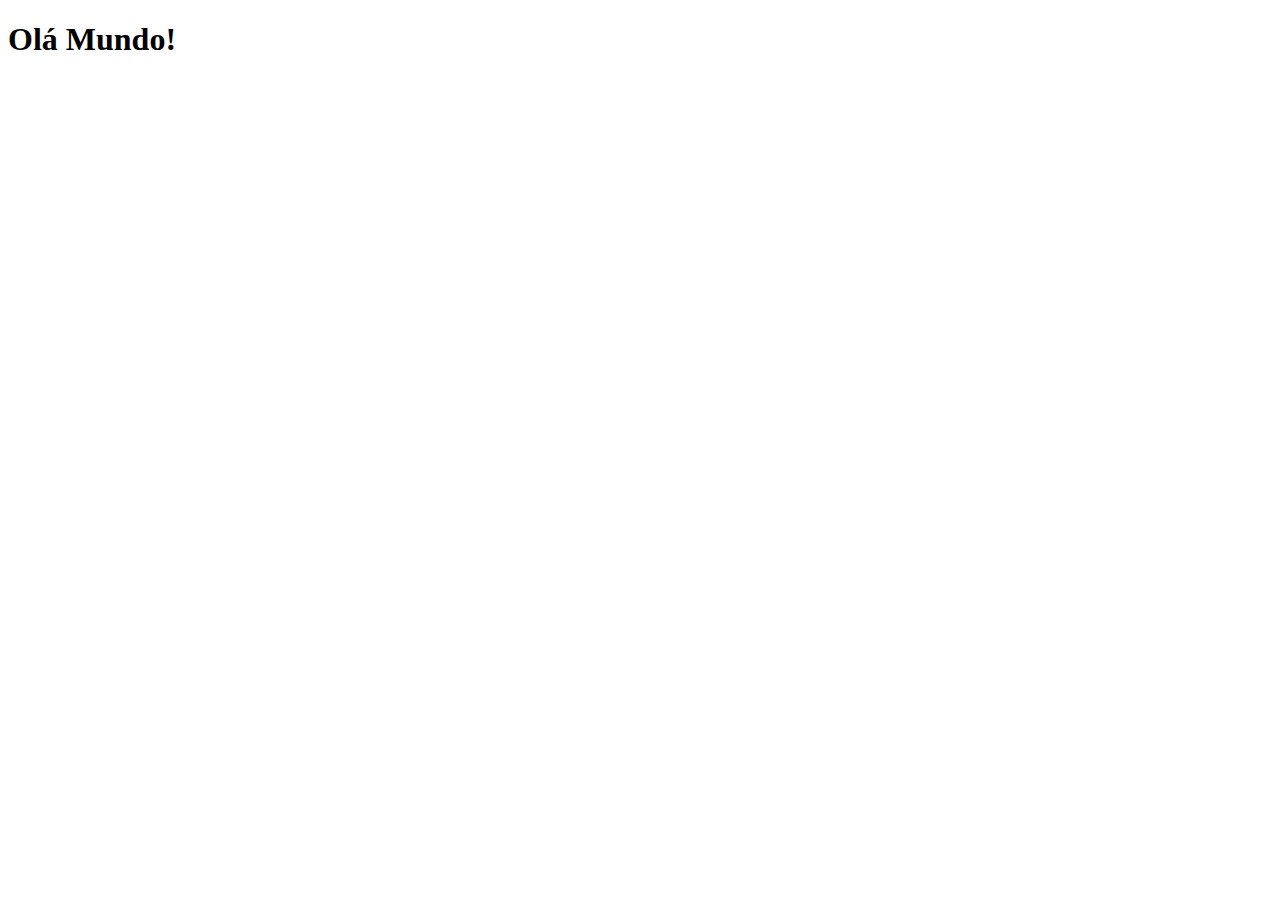
==== index.html @ ce46d159 "Crie o a pagina principal" ====
<!DOCTYPE html>
<html lang="pt-br">
<head>
    <meta charset="UTF-8">
    <meta name="viewport" content="width=device-width, initial-scale=1.0">
    <link rel="shortcut icon" href="favicon.ico" type="image/x-icon">
    <title>Projetos Redes Socias</title>
</head>
<body>
    <h1>Olá Mundo!</h1>
    
</body>
</html>
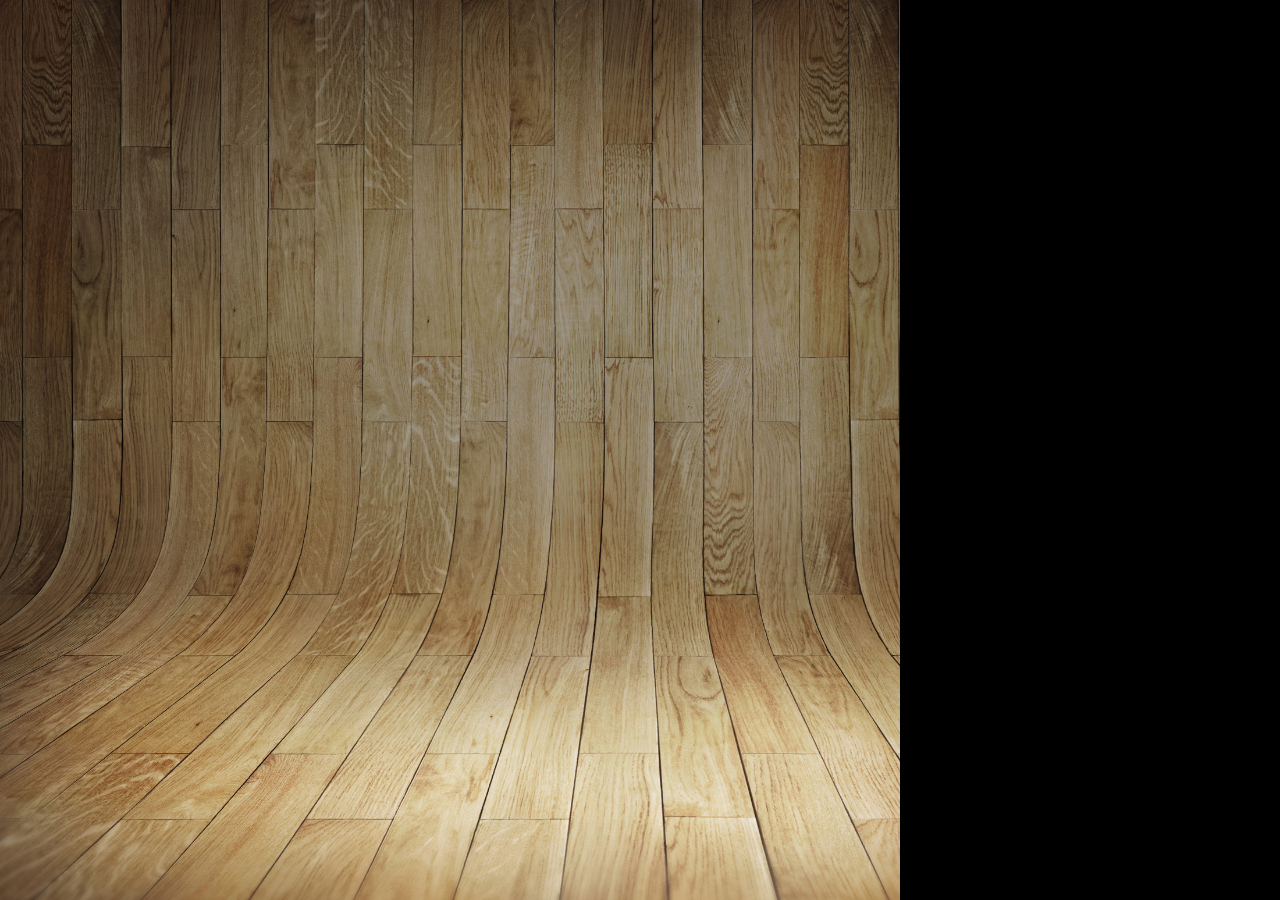
==== commit e18d4016: "começo do site pronto" ====
--- a/index.html
+++ b/index.html
@@ -4,10 +4,16 @@
     <meta charset="UTF-8">
     <meta name="viewport" content="width=device-width, initial-scale=1.0">
     <link rel="shortcut icon" href="favicon.ico" type="image/x-icon">
+    <link rel="stylesheet" href="estilos/style.css">
     <title>Projetos Redes Socias</title>
 </head>
 <body>
-    <h1>Olá Mundo!</h1>
+    <section id="Telefone"> 
+
+    </section>
+    <section id="redes-socias">
+
+    </section>
     
 </body>
 </html>--- a/estilos/style.css
+++ b/estilos/style.css
@@ -0,0 +1,35 @@
+@charset "UTF-8";
+
+* {
+    margin: 0px;
+    padding: 0px;
+    font-family: Arial, Helvetica, sans-serif;
+}
+
+html, body {
+    height: 100vh;
+    width: 100vh;
+    background-color: black;
+}
+body {
+    background: url(../imagens/fundo-madeira.jpg) no-repeat top center;
+    background-size: cover;
+    background-attachment: fixed;
+
+}
+main {
+    height: 100vh;
+    position: relative;
+    background-color: green;
+}
+
+section#telefone {
+    position: absolute;
+    top: 50%;
+    left: 50%;
+    transform: translate(-50%, -50%);
+
+    height: 627px;
+    width: 311px;
+    background: url(../imagens/frame-iphone.png);
+}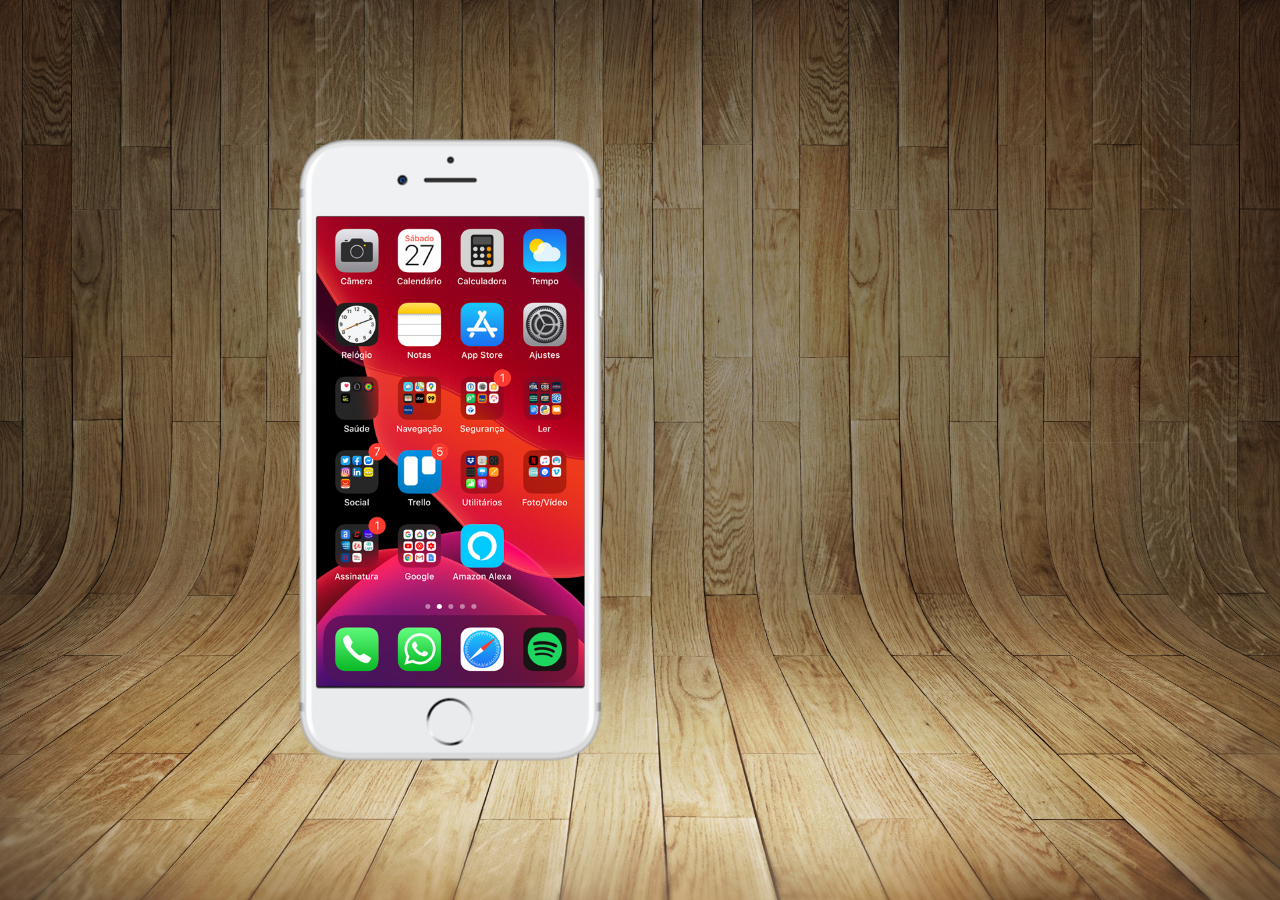
==== commit fefbe191: "Cirei a tela home" ====
--- a/index.html
+++ b/index.html
@@ -8,12 +8,13 @@
     <title>Projetos Redes Socias</title>
 </head>
 <body>
-    <section id="Telefone"> 
-
-    </section>
-    <section id="redes-socias">
-
-    </section>
-    
+    <main>
+        <section id="telefone">
+                <iframe src="home.html" mane="tela" id="tela" frameborder="0"></iframe>
+        </section>
+        <section id="redes-socias">
+        </section>
+        
+    </main>
 </body>
 </html>--- a/estilos/style.css
+++ b/estilos/style.css
@@ -9,7 +9,7 @@
 html, body {
     height: 100vh;
     width: 100vh;
-    background-color: black;
+
 }
 body {
     background: url(../imagens/fundo-madeira.jpg) no-repeat top center;
@@ -18,9 +18,8 @@
 
 }
 main {
-    height: 100vh;
     position: relative;
-    background-color: green;
+    height: 100vh;  
 }
 
 section#telefone {
@@ -32,4 +31,13 @@
     height: 627px;
     width: 311px;
     background: url(../imagens/frame-iphone.png);
+}
+
+iframe#tela {
+    position: relative;
+    top: 80px;
+    left: 22px;
+    width: 268px;
+    height: 470px;
+
 }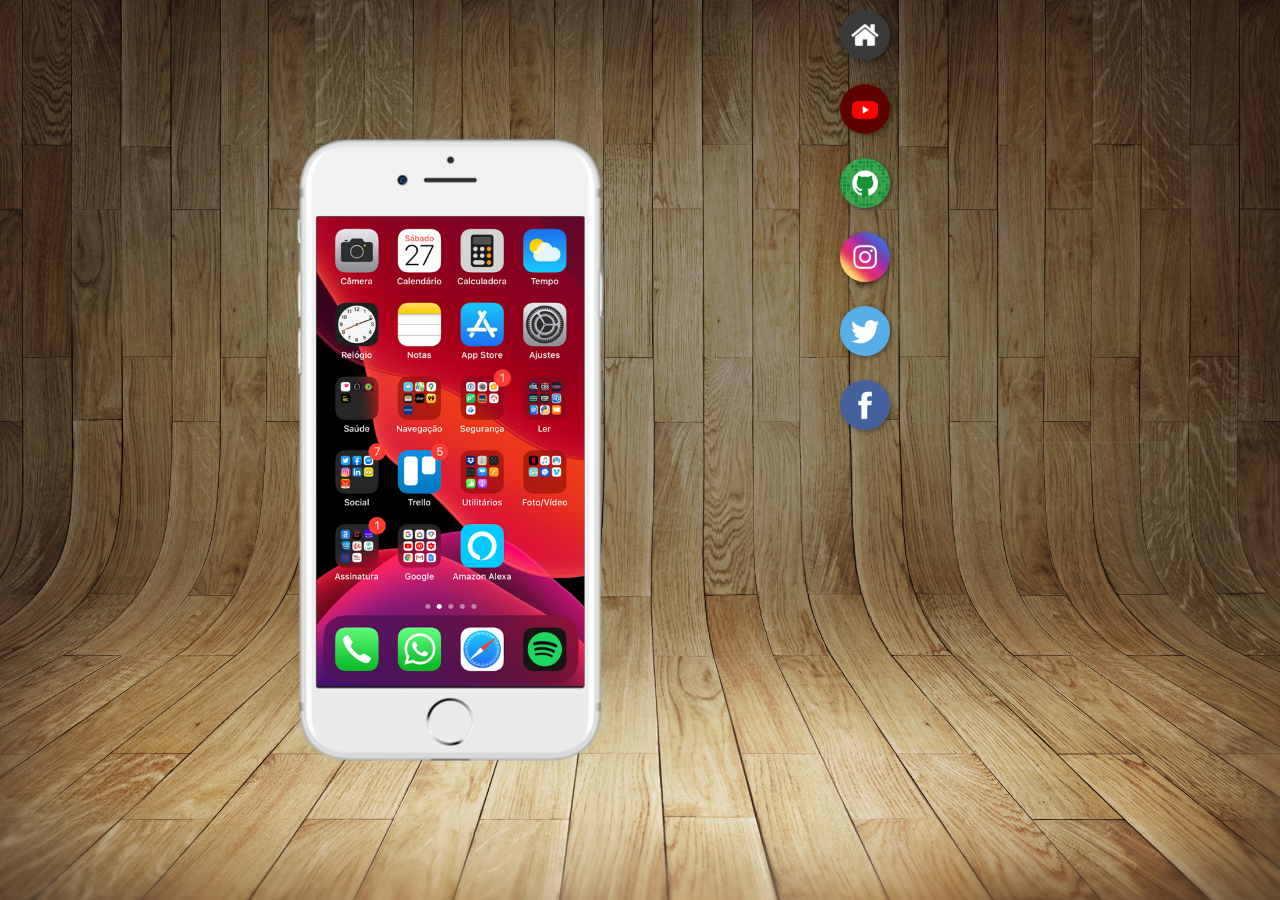
==== commit c3aaadcf: "Criei botões na lateral" ====
--- a/index.html
+++ b/index.html
@@ -10,9 +10,17 @@
 <body>
     <main>
         <section id="telefone">
-                <iframe src="home.html" mane="tela" id="tela" frameborder="0"></iframe>
+                <iframe src="home.html" mane="tela" id="tela" frameborder="0">
+                    Seu navegador não e compativel com isso... por favor, troque seu navegador.
+                </iframe>
         </section>
-        <section id="redes-socias">
+        <section id="redes-sociais">
+            <a href="*" target="tela"><img src="imagens/logo-home.jpg" alt="Home"></a><br>
+            <a href="*" target="tela"><img src="imagens/logo-youtube.jpg" alt="Youtube"></a><br>
+            <a href="*" target="tela"><img src="imagens/logo-github.jpg" alt="github"></a><br>
+            <a href="*" target="tela"><img src="imagens/logo-instagram.jpg" alt="instagram"></a><br>
+            <a href="*" target="tela"><img src="imagens/logo-twitter.jpg" alt="twitter"></a><br>
+            <a href="*" target="tela"><img src="imagens/logo-facebook.jpg" alt="Facebook"></a>
         </section>
         
     </main>
--- a/estilos/style.css
+++ b/estilos/style.css
@@ -39,5 +39,22 @@
     left: 22px;
     width: 268px;
     height: 470px;
+}
 
+section#redes-sociais {
+    text-align: right;
+}
+section#redes-sociais img {
+    width: 50px;
+    margin: 10px;
+    border-radius: 50%;
+    box-shadow: 2px 2px 5px rgba(0, 0, 0, 0.400);
+    box-sizing: border-box;
+}
+
+section#redes-sociais img:hover {
+    border: 2px solid white;
+    transition: transtate(-1px, 1px);
+    box-shadow: 5px 5px 10px rgba(0, 0, 0, 0.500);
+    transition: transform 0.4s, border 0.8s;
 }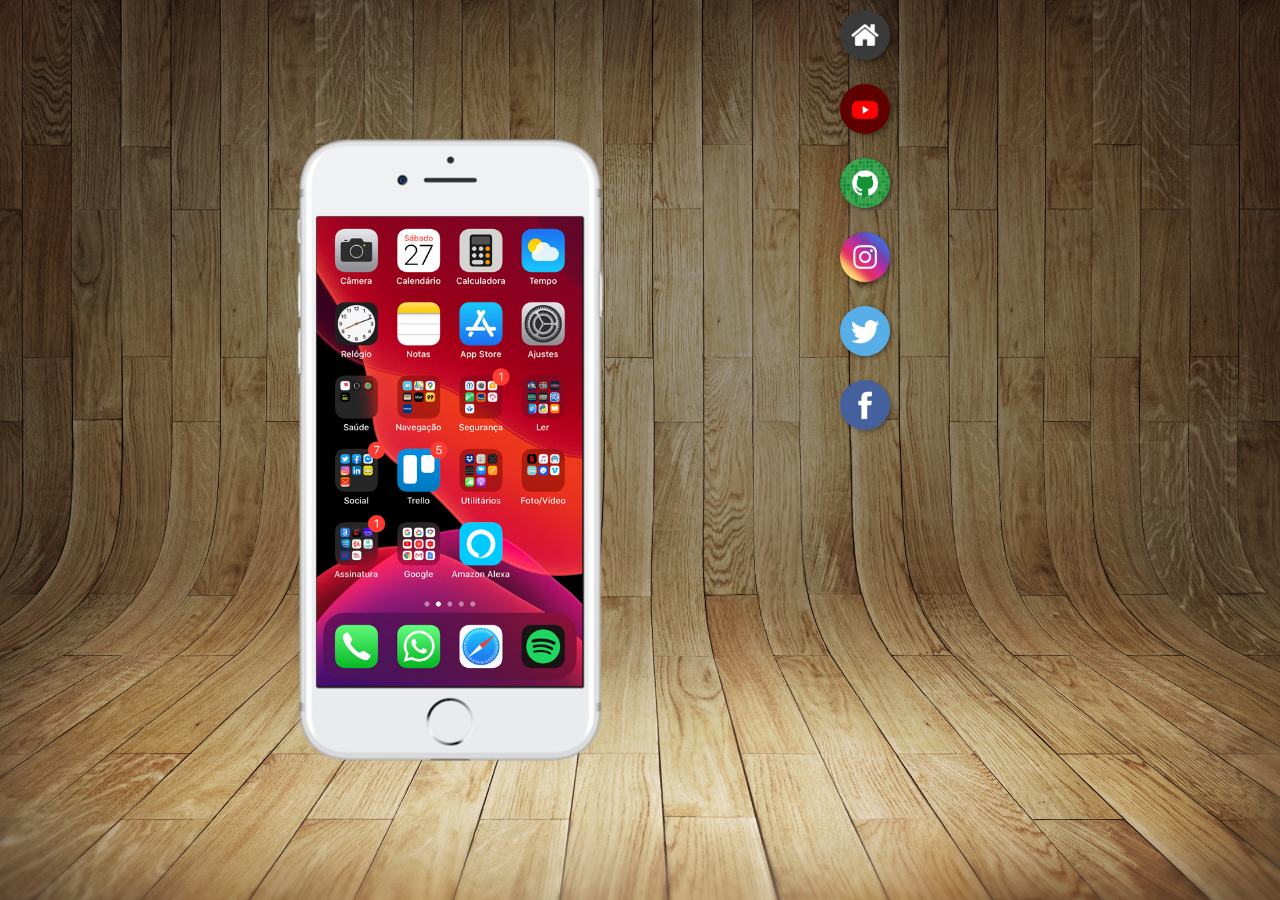
==== commit 75485d9f: "Finalizando o exericio" ====
--- a/index.html
+++ b/index.html
@@ -10,19 +10,18 @@
 <body>
     <main>
         <section id="telefone">
-                <iframe src="home.html" mane="tela" id="tela" frameborder="0">
+                <iframe src="home.html" name="tela" id="tela" frameborder="0">
                     Seu navegador não e compativel com isso... por favor, troque seu navegador.
                 </iframe>
         </section>
         <section id="redes-sociais">
-            <a href="*" target="tela"><img src="imagens/logo-home.jpg" alt="Home"></a><br>
-            <a href="*" target="tela"><img src="imagens/logo-youtube.jpg" alt="Youtube"></a><br>
-            <a href="*" target="tela"><img src="imagens/logo-github.jpg" alt="github"></a><br>
-            <a href="*" target="tela"><img src="imagens/logo-instagram.jpg" alt="instagram"></a><br>
-            <a href="*" target="tela"><img src="imagens/logo-twitter.jpg" alt="twitter"></a><br>
-            <a href="*" target="tela"><img src="imagens/logo-facebook.jpg" alt="Facebook"></a>
+            <a href="home.html" target="tela"><img src="imagens/logo-home.jpg" alt="Home"></a><br>
+            <a href="youtube.html" target="tela"><img src="imagens/logo-youtube.jpg" alt="Youtube"></a><br>
+            <a href="github.html" target="tela"><img src="imagens/logo-github.jpg" alt="github"></a><br>
+            <a href="instagram.html" target="tela"><img src="imagens/logo-instagram.jpg" alt="instagram"></a><br>
+            <a href="twitter.html" target="tela"><img src="imagens/logo-twitter.jpg" alt="twitter"></a><br>
+            <a href="Facebook.html" target="tela"><img src="imagens/logo-facebook.jpg" alt="Facebook"></a>
         </section>
-        
     </main>
 </body>
 </html>--- a/estilos/style.css
+++ b/estilos/style.css
@@ -37,7 +37,7 @@
     position: relative;
     top: 80px;
     left: 22px;
-    width: 268px;
+    width: 266px;
     height: 470px;
 }
 
@@ -56,5 +56,5 @@
     border: 2px solid white;
     transition: transtate(-1px, 1px);
     box-shadow: 5px 5px 10px rgba(0, 0, 0, 0.500);
-    transition: transform 0.4s, border 0.8s;
+    transition: transform 0.2s, border 0.4s;
 }